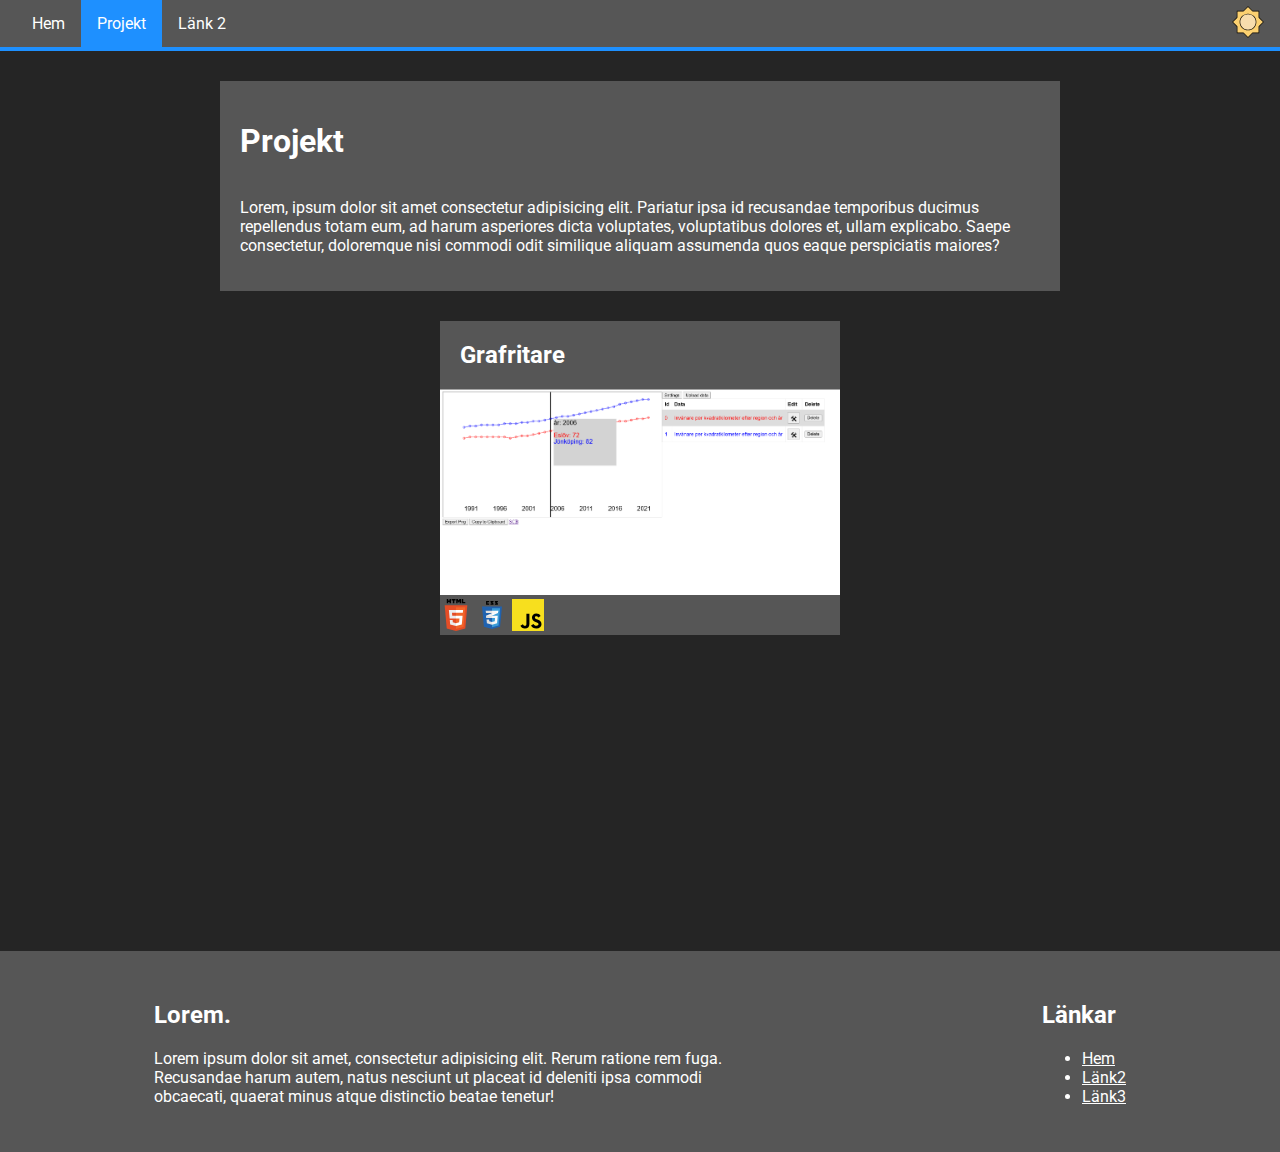
==== projekt.html @ fd94e5fb "css fix and projects pgae" ====
<!DOCTYPE html>
<html lang="sv">
  <head>
    <meta charset="UTF-8" />
    <meta name="viewport" content="width=device-width, initial-scale=1.0" />
    <link rel="preconnect" href="https://fonts.googleapis.com" />
    <link rel="preconnect" href="https://fonts.gstatic.com" crossorigin />
    <link
      href="https://fonts.googleapis.com/css2?family=Roboto:ital,wght@0,100..900;1,100..900&display=swap"
      rel="stylesheet"
    />
    <link rel="stylesheet" href="style.css" />
    <title>CV - Projekt</title>
  </head>
  <body>
    <nav>
      <a href="/index.html">Hem</a>
      <a href="/projekt.html" class="active">Projekt</a>
      <a href="#">Länk 2</a>
      <label class="theme-toggle" aria-label="Toggle darkmode">
        <input type="checkbox" id="darkmode-toggle" checked />
        <span class="toggle-darkmode"></span>
      </label>
    </nav>
    <main>
      <div class="top-container">
        <div class="container-header">
          <h1>Projekt</h1>
        </div>
        <p>
          Lorem, ipsum dolor sit amet consectetur adipisicing elit. Pariatur
          ipsa id recusandae temporibus ducimus repellendus totam eum, ad harum
          asperiores dicta voluptates, voluptatibus dolores et, ullam explicabo.
          Saepe consectetur, doloremque nisi commodi odit similique aliquam
          assumenda quos eaque perspiciatis maiores?
        </p>
      </div>
      <div class="projects-container">
        <div class="project">
            <div class="title">
                <h2>Grafritare</h2>
            </div>
            <div class="thumbnail">
                <img src="img/grafriatre_thumb.png" alt="">
            </div>
            <div class="stack">
                <img src="img/icons/html5-icon.svg" alt="HTML5 Icon">
                <img src="img/icons/css-icon.svg" alt="Css Icon">
                <img src="img/icons/javascript-icon.svg" alt="Javascript icon">
            </div>
        </div>
      </div>
    </main>
    <footer>
      <div>
        <h2>Lorem.</h2>
        <p>
          Lorem ipsum dolor sit amet, consectetur adipisicing elit. Rerum
          ratione rem fuga. Recusandae harum autem, natus nesciunt ut placeat id
          deleniti ipsa commodi obcaecati, quaerat minus atque distinctio beatae
          tenetur!
        </p>
      </div>
      <div>
        <h2>Länkar</h2>
        <ul>
          <li>
            <a href="#">Hem</a>
          </li>
          <li>
            <a href="#">Länk2</a>
          </li>
          <li>
            <a href="#">Länk3</a>
          </li>
        </ul>
      </div>
    </footer>
  </body>
</html>
---- style.css ----
:root {
  --background-color: #ffffff;
  --secodary-background-color: #b3b3b3;
  --text-color: #000000;
  --primary-color: #4ca3ff;
}

body {
  margin: 0;
  background-color: var(--background-color);
  color: var(--text-color);
  font-family: "Roboto", serif;
}
body:has(#darkmode-toggle:checked) {
  --background-color: #252525;
  --secodary-background-color: #565656;
  --text-color: #ffffff;
  --primary-color: #1e90ff;
}

nav {
  background-color: var(--secodary-background-color);
  border-bottom: solid 4px var(--primary-color);
  display: flex;
  align-items: center;
  padding: 0px 16px;
}

nav a {
  padding: 14px 16px;
  text-decoration: none;
  color: var(--text-color);
  transition: 300ms;
}
nav a.active {
  background-color: var(--primary-color);
}
nav a:hover {
  background-color: var(--background-color);
}
.theme-toggle {
  cursor: pointer;
  margin-left: auto;
}

.theme-toggle input {
  display: none;
}

.toggle-darkmode {
  width: 32px;
  height: 32px;
  display: inline-block;
  background: url("img/icons/moon-icon.svg") no-repeat center center / contain;
}
#darkmode-toggle:checked + .toggle-darkmode {
  background: url("img/icons/sun-icon.svg") no-repeat center center / contain;
}
main {
  display: flex;
  flex-direction: column;
  min-height: 100vh;
  align-items: center;
  align-content: center;
}

.top-container {
  margin-top: 30px;
  max-width: 800px;
  padding: 20px;
  display: flex;
  justify-content: center;
  flex-direction: column;
  flex-wrap: wrap;
  align-content: center;
  background-color: var(--secodary-background-color);
}
.top-bottom-container {
  display: flex;
  flex-wrap: wrap;
  justify-content: space-between;
  border-top: solid 4px var(--background-color);
}
.top-bottom-container li {
  padding: 10px;
}
.top-bottom-container .time-span {
  margin: 5px;
  padding: 5px;
  background-color: var(--primary-color);
  border-radius: 20px;
  -webkit-border-radius: 20px;
  -moz-border-radius: 20px;
  -ms-border-radius: 20px;
  -o-border-radius: 20px;
}

.container-header {
  display: flex;
  align-items: center;
  gap: 20px;
}
.container-header img {
  width: 30px;
}

.projects-container {
  margin-top: 30px;
  display: flex;
  background-color: var(--secodary-background-color);
}
.project .title{
  padding-left: 20px;
}
.thumbnail>img{
  max-width: 400px;
}
.stack > img{
  width: 32px;
}

footer {
  margin: 0;
  padding: 10px;
  background-color: var(--secodary-background-color);
  display: flex;
  flex-wrap: wrap;
  justify-content: space-around;
}
footer > div {
  margin: 20px;
  max-width: 600px;
}
footer a {
  color: var(--text-color);
}
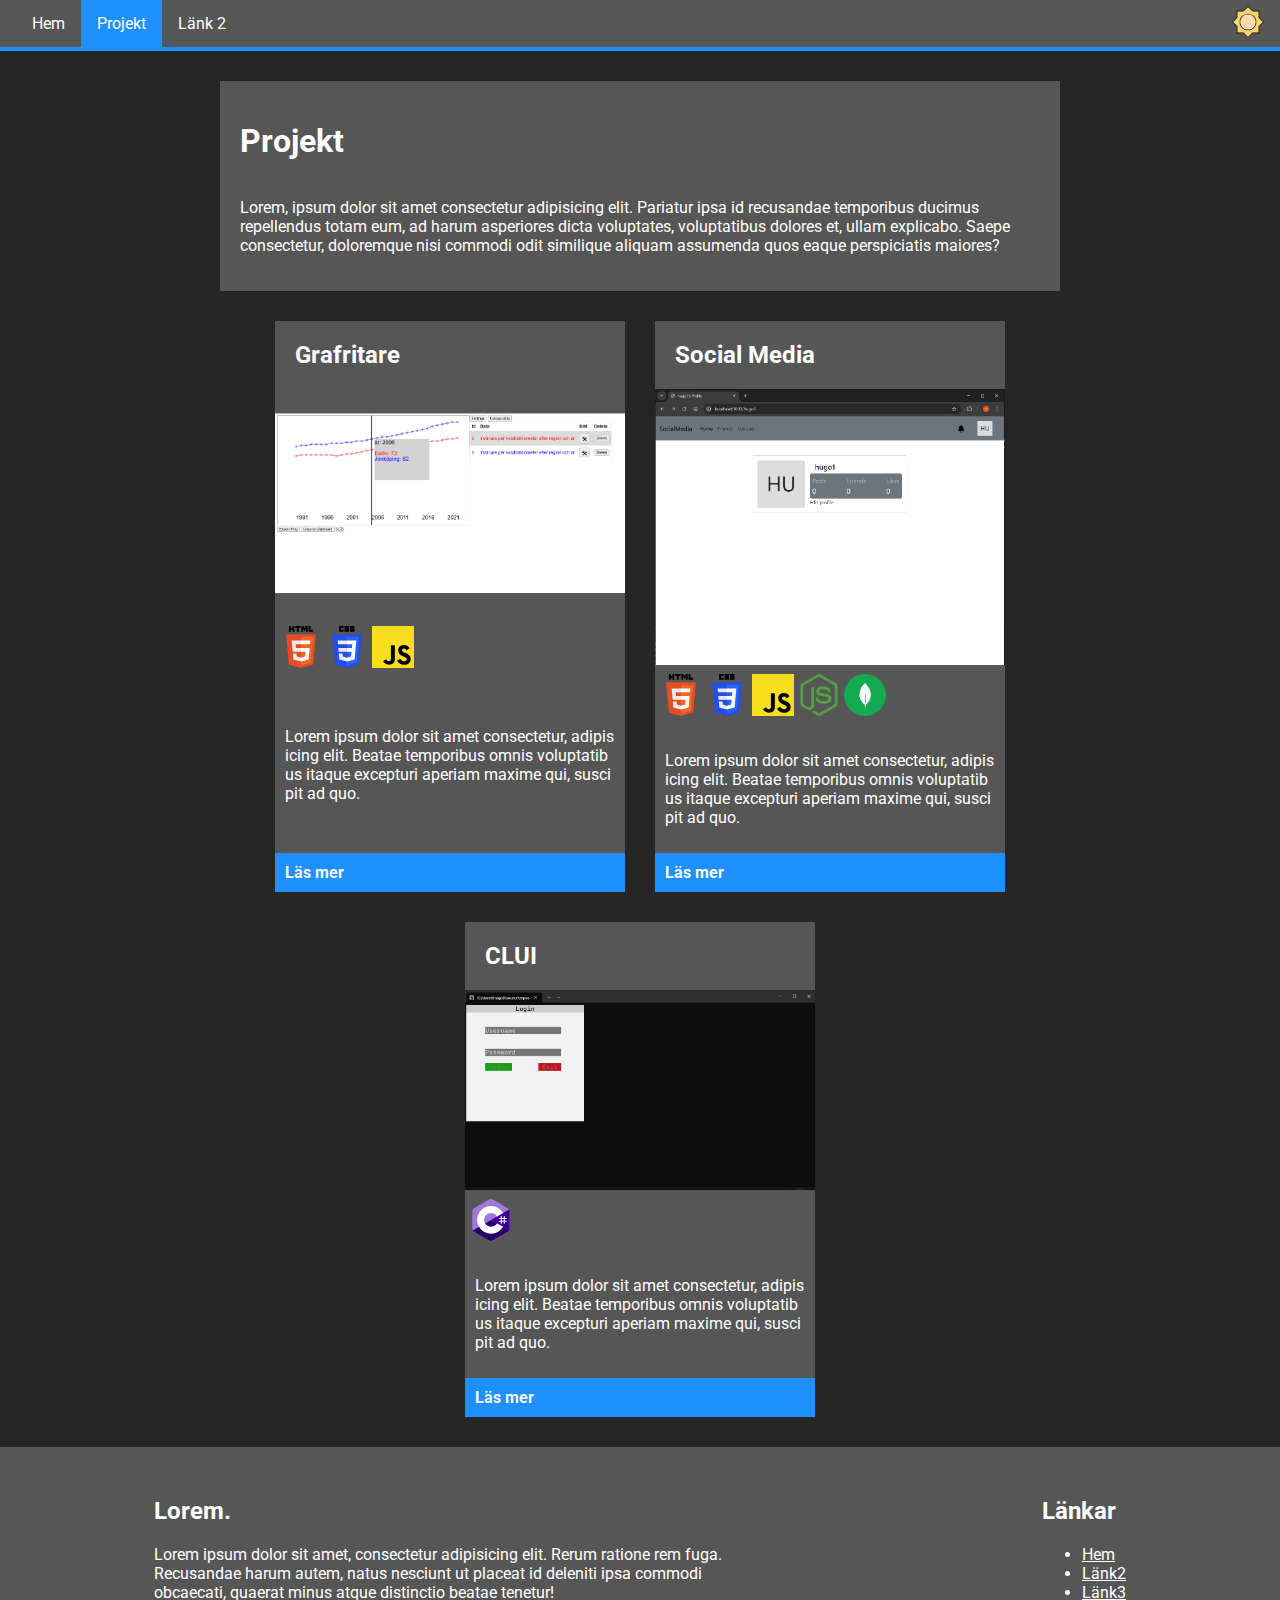
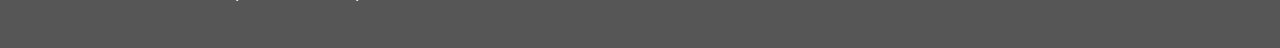
==== commit e4877ac6: "Fixed responsive modal and added content to the modal." ====
--- a/projekt.html
+++ b/projekt.html
@@ -10,6 +10,7 @@
       rel="stylesheet"
     />
     <link rel="stylesheet" href="style.css" />
+    <link rel="stylesheet" href="modal.css" />
     <title>CV - Projekt</title>
   </head>
   <body>
@@ -37,17 +38,178 @@
       </div>
       <div class="projects-container">
         <div class="project">
-            <div class="title">
-                <h2>Grafritare</h2>
+          <div class="title">
+            <h2>Grafritare</h2>
+          </div>
+          <div class="thumbnail">
+            <img src="img/grafriatre_thumb.png" alt="" />
+          </div>
+          <div class="stack">
+            <img src="img/icons/html5-icon.svg" alt="HTML5 Icon" />
+            <img src="img/icons/css-icon.svg" alt="Css Icon" />
+            <img src="img/icons/javascript-icon.svg" alt="Javascript icon" />
+          </div>
+          <p class="description">
+            Lorem ipsum dolor sit amet consectetur, adipisicing elit. Beatae
+            temporibus omnis voluptatibus itaque excepturi aperiam maxime qui,
+            suscipit ad quo.
+          </p>
+          <input type="checkbox" id="modal1" />
+          <label for="modal1" class="example-label">Läs mer</label>
+          <label for="modal1" class="modal-background"></label>
+          <div class="modal">
+            <div class="modal-header">
+              <h3>Grafritare</h3>
+              <label for="modal1">
+                <img
+                  src="img/icons/x-icon.svg"
+                  height="16"
+                  width="16"
+                  alt="Close modal icon"
+                />
+              </label>
             </div>
-            <div class="thumbnail">
-                <img src="img/grafriatre_thumb.png" alt="">
+            <img
+              src="img/grafriatre_thumb.png"
+              class="modal-img"
+              alt="grafritare bild"
+            />
+            <p>
+              En simpel grafritare byggd med HTML, CSS och Javascript.
+              Grafritaren använder Canvas elementet för att rendera grafen. Och
+              är anpassad för att läsa in JSON-data i det format som SCB
+              använder. Den stöder även att man läser in flera olika
+              grafer/dataset samtidigt sida vid sida. Man kan även redigera
+              graf-datan som man läst in direkt i webbsidan. Det går att
+              exportera grafen som en PNG.
+              <br />
+              <br />
+              Detta projekt gjorde jag i kursen webbutveckling 2 i gymnasiet
+              <br />
+              <br />
+              <a href="https://github.com/hugo-w1/graph" target="_blank"
+                >https://github.com/hugo-w1/graph</a
+              >
+            </p>
+          </div>
+        </div>
+        <div class="project">
+          <div class="title">
+            <h2>Social Media</h2>
+          </div>
+          <div class="thumbnail">
+            <img src="img/socialmeda-thumbnail.png" alt="Social media bild" />
+          </div>
+          <div class="stack">
+            <img src="img/icons/html5-icon.svg" alt="HTML5 Icon" />
+            <img src="img/icons/css-icon.svg" alt="Css Icon" />
+            <img src="img/icons/javascript-icon.svg" alt="Javascript icon" />
+            <img src="img/icons/nodejs-icon.svg" alt="Nodejs icon" />
+            <img src="img/icons/mongodb-icon.svg" alt="Mongo db icon" />
+          </div>
+          <p class="description">
+            Lorem ipsum dolor sit amet consectetur, adipisicing elit. Beatae
+            temporibus omnis voluptatibus itaque excepturi aperiam maxime qui,
+            suscipit ad quo.
+          </p>
+          <input type="checkbox" id="modal2" />
+          <label for="modal2" class="example-label">Läs mer</label>
+          <label for="modal2" class="modal-background"></label>
+          <div class="modal">
+            <div class="modal-header">
+              <h3>Social Media</h3>
+              <label for="modal2">
+                <img
+                  src="img/icons/x-icon.svg"
+                  height="16"
+                  width="16"
+                  alt="Close modal icon"
+                />
+              </label>
             </div>
-            <div class="stack">
-                <img src="img/icons/html5-icon.svg" alt="HTML5 Icon">
-                <img src="img/icons/css-icon.svg" alt="Css Icon">
-                <img src="img/icons/javascript-icon.svg" alt="Javascript icon">
+            <img
+              src="img/socialmeda-thumbnail.png"
+              class="modal-img"
+              alt="social media bild"
+            />
+            <p>
+              En simpel social media platform byggd med HTML, CSS, Javascript i
+              frontend. Nodejs och Mongodb i backend. Stöder funktioner som att
+              registrera, logga in, lägga till & ta bort vänner, ladda upp
+              inlägg med bilder och text, kommentera på inlägg, gilla inlägg och
+              få aviseringar på webbsidan när någon har lagt till dig som vän
+              eller gillat ditt inlägg.
+              <br />
+              <br />
+              Projekt är byggt utan hjälp av webbserver ramverk som till exempel
+              Express.js. Allt är byggt från grunden med Nodejs HTTP-modulen
+              <br />
+              <br />
+              Detta projekt gjorde jag i kursen webbserverutveckling 1 i
+              gymnasiet
+              <br />
+              <br />
+              <a href="https://github.com/hugo-w1/SocialMedia" target="_blank"
+                >https://github.com/hugo-w1/SocialMedia</a
+              >
+            </p>
+          </div>
+        </div>
+        <div class="project">
+          <div class="title">
+            <h2>CLUI</h2>
+          </div>
+          <div class="thumbnail">
+            <img src="img/CLUI.png" alt="Social media bild" />
+          </div>
+          <div class="stack">
+            <img src="img/icons/csharp-icon.svg" alt="Csharp Icon" />
+          </div>
+          <p class="description">
+            Lorem ipsum dolor sit amet consectetur, adipisicing elit. Beatae
+            temporibus omnis voluptatibus itaque excepturi aperiam maxime qui,
+            suscipit ad quo.
+          </p>
+          <input type="checkbox" id="modal3" />
+          <label for="modal3" class="example-label">Läs mer</label>
+          <label for="modal3" class="modal-background"></label>
+          <div class="modal">
+            <div class="modal-header">
+              <h3>CLUI</h3>
+              <label for="modal3">
+                <img
+                  src="img/icons/x-icon.svg"
+                  height="16"
+                  width="16"
+                  alt="Close modal icon"
+                />
+              </label>
             </div>
+            <img src="img//CLUI.png" class="modal-img" alt="CLUI bild" />
+            <p>
+              Ett frontend biblioket till konsol applikationer. Byggt med C#.
+              Stöder funktioner som navigering mellan komponenter med TAB och Shift+Tab. 
+              Inmatning sker endast i komponenter som accepterar det som till exempel PasswordBox eller TextBox.
+              Har även stöd för dynamisk layout genom StackPanel och Grid komponenter. Horizontal Alignment och Vertical Alignment
+               kan användas för att justera placeringen av innehåll i komponenter.
+              <br />
+              <br />
+              <a href="https://github.com/HugoW5/CLUI" target="_blank"
+              >https://github.com/HugoW5/CLUI</a
+            >
+            <ul>
+              <li>Button</li>
+              <li>Label</li>
+              <li>Rect</li>
+              <li>TextBox</li>
+              <li>PasswordBox</li>
+              <li>CheckBox</li>
+              <li>Dropdown</li>
+              <li>GridPanel</li>
+              <li>StackPanel</li>
+            </ul>
+            </p>
+          </div>
         </div>
       </div>
     </main>
--- a/style.css
+++ b/style.css
@@ -2,7 +2,7 @@
   --background-color: #ffffff;
   --secodary-background-color: #b3b3b3;
   --text-color: #000000;
-  --primary-color: #4ca3ff;
+  --primary-color: #97caff;
 }
 
 body {
@@ -98,7 +98,7 @@
 .container-header {
   display: flex;
   align-items: center;
-  gap: 20px;
+  gap: 30px;
 }
 .container-header img {
   width: 30px;
@@ -106,19 +106,73 @@
 
 .projects-container {
   margin-top: 30px;
-  display: flex;
-  background-color: var(--secodary-background-color);
-}
-.project .title{
+  margin-bottom: 30px;
+  display: flex;
+  gap: 30px;
+  max-width: 800px;
+  flex-wrap: wrap;
+  justify-content: center;
+}
+.project {
+  display: flex;
+  flex-direction: column;
+  justify-content: space-between;
+  background-color: var(--secodary-background-color);
+}
+.project .title {
   padding-left: 20px;
 }
-.thumbnail>img{
-  max-width: 400px;
-}
-.stack > img{
-  width: 32px;
-}
-
+.thumbnail {
+  margin: 0;
+  padding: 0;
+}
+.thumbnail > img {
+  max-width: 350px;
+}
+.stack {
+  padding-left: 20px;
+  padding: 5px;
+}
+.stack > img {
+  width: 42px;
+  height: 42px;
+}
+
+.example-label {
+  box-sizing: border-box;
+  display: inline-block;
+  padding: 10px;
+  background-color: var(--primary-color);
+  color: #f9f9f9;
+  font-size: 16px;
+  font-weight: bold;
+  cursor: pointer;
+}
+.example-label:hover {
+  background-color: #3c669f;
+}
+.modal {
+  background-color: var(--secodary-background-color);
+}
+.modal-header {
+  background-color: var(--background-color);
+  border-bottom: 2px solid var(--primary-color);
+  color: var(--text-color);
+  box-sizing: border-box;
+  height: 50px;
+}
+.modal-header h3{
+  color: var(--text-color);
+}
+.modal-header label{
+  border-left: 2px solid var(--primary-color);
+}
+
+.description {
+  max-width: 330px;
+  word-break: break-all;
+  padding: 10px;
+}
 footer {
   margin: 0;
   padding: 10px;
@@ -134,3 +188,19 @@
 footer a {
   color: var(--text-color);
 }
+
+@media (max-width: 850px) {
+  .project {
+    flex-basis: 100%;
+    max-width: 100%;
+  }
+
+  .thumbnail > img {
+    width: 100%;
+    max-width: none;
+  }
+
+  .description {
+    max-width: 100%;
+  }
+}
--- a/modal.css
+++ b/modal.css
@@ -0,0 +1,94 @@
+input[type="checkbox"] {
+	display:none;
+}
+input[type="checkbox"]:checked ~ .modal,
+input[type="checkbox"]:checked ~ .modal-background {
+	display: block;
+}
+.modal-background {
+	width: 100%;
+    height: 100%;
+    background-color: rgba(0,0,0,0.5);
+    position: fixed;
+    top: 0;
+    left: 0;
+    display: none;
+    z-index: 9998;
+}
+.modal {
+    position: fixed;
+    top: 0;
+    left: 0;
+    right: 0;
+    bottom: 0;
+    margin: auto;
+    display: none;	
+    width: 300px;
+    height: 300px;
+    box-sizing: border-box;
+    z-index: 9999;
+}
+.modal > p {
+	padding: 15px;
+    margin: 0;
+}
+.modal-header {
+    box-sizing: border-box;
+    height: 50px;
+}
+.modal-header h3 {
+	margin: 0;
+    box-sizing: border-box;
+    padding-left: 15px;
+    line-height: 50px;
+    font-size: 16px;
+    display: inline-block;
+}
+.modal-header label {
+	box-sizing: border-box;
+    float: right;
+    line-height: 50px;
+    padding: 0 15px 0 15px;
+    cursor: pointer;
+}
+.modal-header label:hover img {
+	opacity: 0.6;
+}
+.modal-img{
+    width: 100%;
+    height: auto;
+}
+::-webkit-scrollbar{
+    height: 4px;
+    width: 4px;
+    background: gray;
+}
+::-webkit-scrollbar-thumb:horizontal{
+    background: #000;
+    border-radius: 10px;
+}
+.modal {
+    width: 90%; 
+    max-width: 600px;
+    height: auto;
+    max-height: 80vh;
+    overflow-y: auto;
+    border-radius: 10px;
+    box-shadow: 0 4px 10px rgba(0, 0, 0, 0.1);
+  }
+
+  @media (min-width: 768px) {
+    .modal {
+      width: 60%;
+      max-width: 700px;
+    }
+  }
+  
+  @media (min-width: 1024px) {
+    .modal {
+      width: 50%;
+      max-width: 800px;
+    }
+  }
+  
+
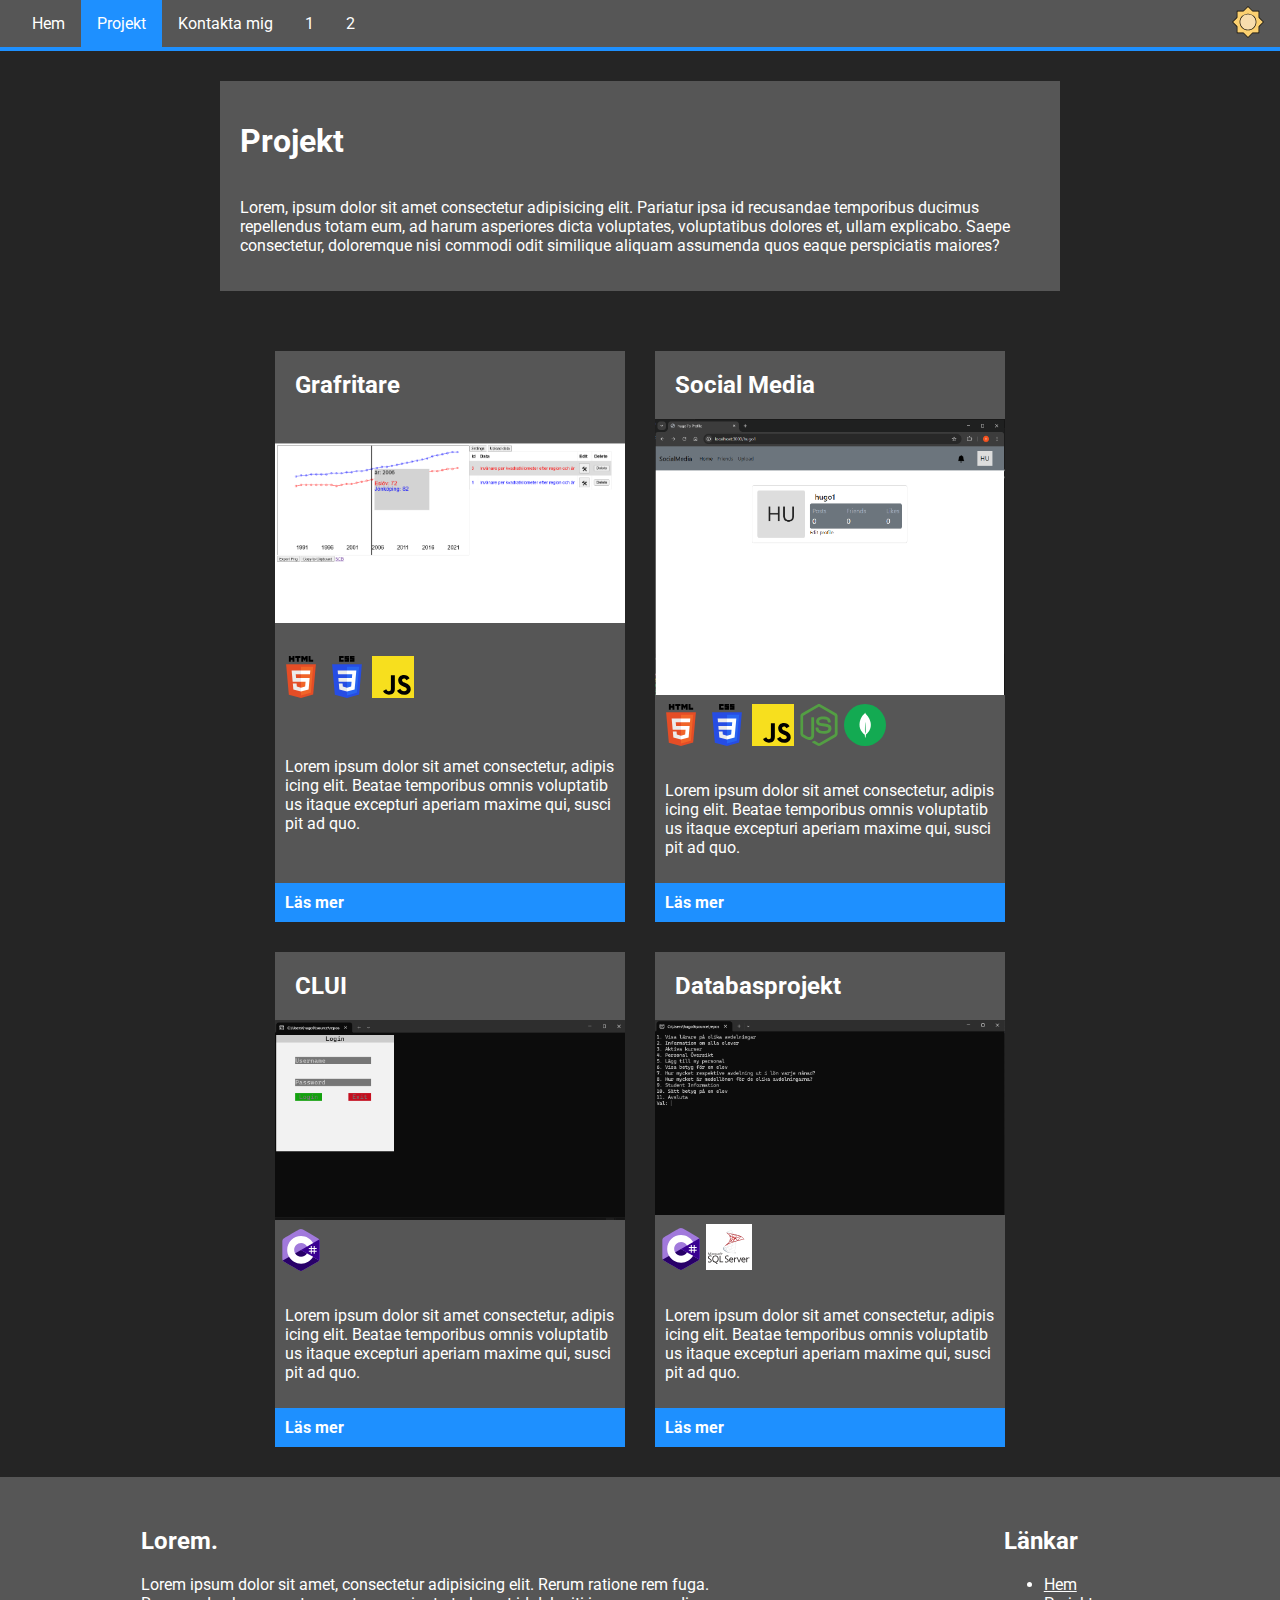
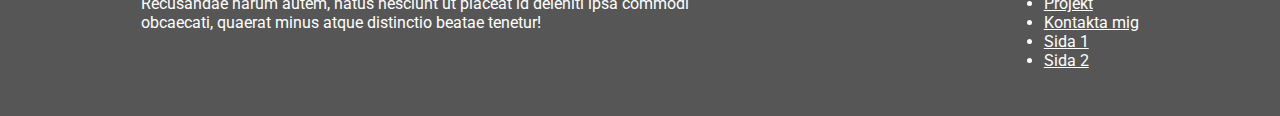
==== commit af32e86f: "final commit" ====
--- a/projekt.html
+++ b/projekt.html
@@ -17,7 +17,9 @@
     <nav>
       <a href="/index.html">Hem</a>
       <a href="/projekt.html" class="active">Projekt</a>
-      <a href="#">Länk 2</a>
+      <a href="/kontakt.html" >Kontakta mig</a>
+      <a href="/page1.html">1</a>
+      <a href="/page2.html">2</a>
       <label class="theme-toggle" aria-label="Toggle darkmode">
         <input type="checkbox" id="darkmode-toggle" checked />
         <span class="toggle-darkmode"></span>
@@ -141,7 +143,7 @@
               eller gillat ditt inlägg.
               <br />
               <br />
-              Projekt är byggt utan hjälp av webbserver ramverk som till exempel
+              Projekt är byggt utan hjälp av webbserver ramverk som 
               Express.js. Allt är byggt från grunden med Nodejs HTTP-modulen
               <br />
               <br />
@@ -178,7 +180,7 @@
               <h3>CLUI</h3>
               <label for="modal3">
                 <img
-                  src="img/icons/x-icon.svg"
+                  src="img/icons/x-icon.svg"  
                   height="16"
                   width="16"
                   alt="Close modal icon"
@@ -211,6 +213,50 @@
             </p>
           </div>
         </div>
+        <div class="project">
+          <div class="title">
+            <h2>Databasprojekt</h2>
+          </div>
+          <div class="thumbnail">
+            <img src="img/Databasprojekt.png" alt="Social media bild" />
+          </div>
+          <div class="stack">
+            <img src="img/icons/csharp-icon.svg" alt="Csharp Icon" />
+            <img src="img/icons/sqlserver-icon.svg" alt="Sql server icon" style="background-color: white;  padding: 2px;">
+          </div>
+          <p class="description">
+            Lorem ipsum dolor sit amet consectetur, adipisicing elit. Beatae
+            temporibus omnis voluptatibus itaque excepturi aperiam maxime qui,
+            suscipit ad quo.
+          </p>
+          <input type="checkbox" id="modal4" />
+          <label for="modal4" class="example-label">Läs mer</label>
+          <label for="modal4" class="modal-background"></label>
+          <div class="modal">
+            <div class="modal-header">
+              <h3>Databasprojekt</h3>
+              <label for="modal4">
+                <img
+                  src="img/icons/x-icon.svg"  
+                  height="16"
+                  width="16"
+                  alt="Close modal icon"
+                />
+              </label>
+            </div>
+            <img src="img//Databasprojekt.png" class="modal-img" alt="CLUI bild" />
+            <p>
+              En applikation för en fiktiv skola. Applikationen har stöd för funktioner som att hämta elever baserat på klass.
+              Det går att  ta fram en översikt över all personal där det framgår namn och vilka befattningar de har samt hur många år de har arbetat på skolan. 
+              Administratören har möjlighet att spara ner ny personal.
+              Det går att sätta betyg på elever med hjälp av en SQL-transaction. 
+              <br />
+              <br />
+              <a href="https://github.com/HugoW5/Databasprojekt" target="_blank"
+              >https://github.com/HugoW5/Databasprojekt</a>
+            </p>
+          </div>
+        </div>
       </div>
     </main>
     <footer>
@@ -227,13 +273,19 @@
         <h2>Länkar</h2>
         <ul>
           <li>
-            <a href="#">Hem</a>
-          </li>
-          <li>
-            <a href="#">Länk2</a>
-          </li>
-          <li>
-            <a href="#">Länk3</a>
+            <a href="/index.html">Hem</a>
+          </li>
+          <li>
+            <a href="/projekt.html">Projekt</a>
+          </li>
+          <li>
+            <a href="/kontakt.html">Kontakta mig</a>
+          </li>
+          <li>
+            <a href="/page1.html">Sida 1</a>
+          </li>
+          <li>
+            <a href="/page2.html">Sida 2</a>
           </li>
         </ul>
       </div>
--- a/style.css
+++ b/style.css
@@ -63,9 +63,9 @@
   align-items: center;
   align-content: center;
 }
-
 .top-container {
   margin-top: 30px;
+  margin-bottom: 30px;
   max-width: 800px;
   padding: 20px;
   display: flex;
@@ -94,7 +94,6 @@
   -ms-border-radius: 20px;
   -o-border-radius: 20px;
 }
-
 .container-header {
   display: flex;
   align-items: center;
@@ -103,7 +102,14 @@
 .container-header img {
   width: 30px;
 }
-
+.container-header2 {
+  display: flex;
+  align-items: center;
+  gap: 30px;
+}
+.container-header2 img {
+  width: 600px;
+}
 .projects-container {
   margin-top: 30px;
   margin-bottom: 30px;
@@ -137,13 +143,12 @@
   width: 42px;
   height: 42px;
 }
-
 .example-label {
   box-sizing: border-box;
   display: inline-block;
   padding: 10px;
   background-color: var(--primary-color);
-  color: #f9f9f9;
+  color: var(--text-color);
   font-size: 16px;
   font-weight: bold;
   cursor: pointer;
@@ -155,19 +160,18 @@
   background-color: var(--secodary-background-color);
 }
 .modal-header {
-  background-color: var(--background-color);
+  background-color: var(--secodary-background-color);
   border-bottom: 2px solid var(--primary-color);
   color: var(--text-color);
   box-sizing: border-box;
   height: 50px;
 }
-.modal-header h3{
-  color: var(--text-color);
-}
-.modal-header label{
+.modal-header h3 {
+  color: var(--text-color);
+}
+.modal-header label {
   border-left: 2px solid var(--primary-color);
 }
-
 .description {
   max-width: 330px;
   word-break: break-all;
@@ -188,7 +192,52 @@
 footer a {
   color: var(--text-color);
 }
-
+.contact-grid {
+  display: grid;
+  grid-template-columns: repeat(auto-fit, minmax(200px, 1fr));
+  gap: 10px;
+  margin-top: 10px;
+}
+.contact-item {
+  display: flex;
+  align-items: center;
+  gap: 10px;
+}
+.contact-item img {
+  width: 24px;
+  height: 24px;
+}
+.contact-form {
+  display: flex;
+  flex-direction: column;
+  gap: 10px;
+}
+.contact-form textarea {
+  resize: vertical;
+  height: 150px;
+  max-height: 300px;
+}
+.contact-form input[type="submit"] {
+  background-color: rgb(0, 120, 0);
+  border: none;
+  color: white;
+  padding: 10px;
+  cursor: pointer;
+  font-size: 20px;
+  border-radius: 20px;
+  -webkit-border-radius: 20px;
+  -moz-border-radius: 20px;
+  -ms-border-radius: 20px;
+  -o-border-radius: 20px;
+  transition: 300ms;
+  -webkit-transition: 300ms;
+  -moz-transition: 300ms;
+  -ms-transition: 300ms;
+  -o-transition: 300ms;
+}
+.contact-form input[type="submit"]:hover {
+  background-color: rgb(0, 160, 0);
+}
 @media (max-width: 850px) {
   .project {
     flex-basis: 100%;
@@ -203,4 +252,22 @@
   .description {
     max-width: 100%;
   }
-}
+  .container-header2 {
+    flex-wrap: wrap;
+  }
+  .container-header2 img {
+    width: 100%;
+  }
+}
+@media screen and (max-width: 430px) {
+  nav {
+    padding: 0px 10px;
+  }
+
+  nav a {
+    padding: 8px 10px;
+    text-decoration: none;
+    color: var(--text-color);
+    transition: 300ms;
+  }
+}
